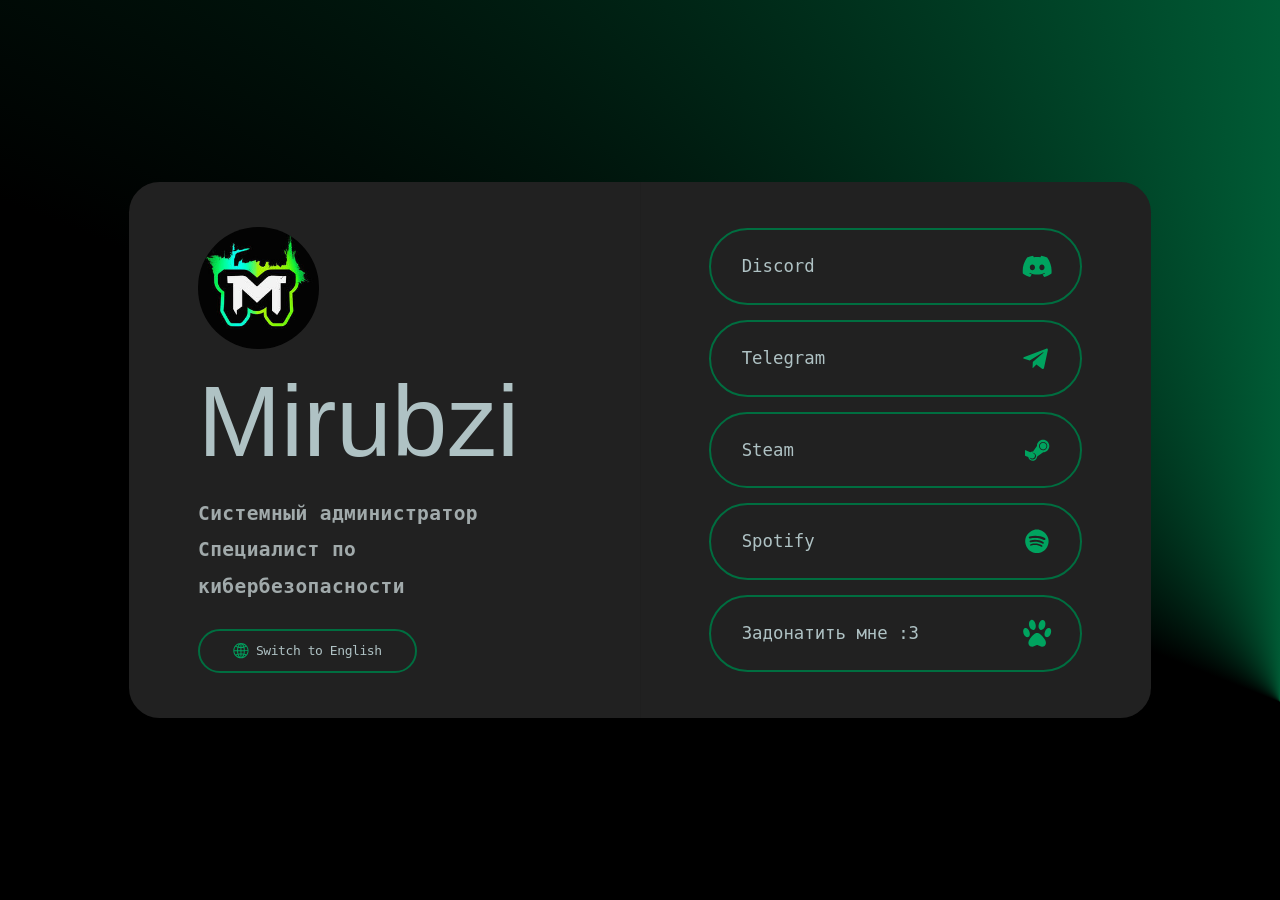
==== Mirubzi-ru.html @ 0b650d82 "fix" ====
<!DOCTYPE html>
<html lang="ru" data-darkreader-proxy-injected="true">

<head>
  <meta http-equiv="Content-Type" content="text/html; charset=UTF-8">
  <title>Mirubzi-ru</title>
  <meta name="viewport" content="width=device-width,initial-scale=1">
  <meta name="color-scheme" content="light only">
  <meta name="description" content="System administrator, cybersecurity specialist">
  <meta property="og:site_name" content="Mirubzi-ru">
  <meta property="og:title" content="Mirubzi-ru">
  <meta property="og:type" content="website">
  <meta property="og:description" content="System administrator, cybersecurity specialist">
  <meta property="og:image" content="https://ru-mirubzi.carrd.co/assets/images/card.jpg?v=63ab1b38">
  <meta property="og:image:type" content="image/jpeg">
  <meta property="og:image:width" content="1280">
  <meta property="og:image:height" content="800">
  <meta property="og:url" content="https://ru-mirubzi.carrd.co">
  <meta property="twitter:card" content="summary_large_image">
  <link rel="canonical" href="https://ru-mirubzi.carrd.co/">
  <link rel="alternate" hreflang="en" href="./Mirubzi.html">
<style>
    html,
    body,
    div,
    span,
    applet,
    object,
    iframe,
    h1,
    h2,
    h3,
    h4,
    h5,
    h6,
    p,
    blockquote,
    pre,
    a,
    abbr,
    acronym,
    address,
    big,
    cite,
    code,
    del,
    dfn,
    em,
    img,
    ins,
    kbd,
    q,
    s,
    samp,
    small,
    strike,
    strong,
    sub,
    sup,
    tt,
    var,
    b,
    u,
    i,
    center,
    dl,
    dt,
    dd,
    ol,
    ul,
    li,
    fieldset,
    form,
    label,
    legend,
    table,
    caption,
    tbody,
    tfoot,
    thead,
    tr,
    th,
    td,
    article,
    aside,
    canvas,
    details,
    embed,
    figure,
    figcaption,
    footer,
    header,
    hgroup,
    menu,
    nav,
    output,
    ruby,
    section,
    summary,
    time,
    mark,
    audio,
    video {
      margin: 0;
      padding: 0;
      border: 0;
      font-size: 100%;
      font: inherit;
      vertical-align: baseline;
    }

    article,
    aside,
    details,
    figcaption,
    figure,
    footer,
    header,
    hgroup,
    menu,
    nav,
    section {
      display: block;
    }

    body {
      line-height: 1;
    }

    ol,
    ul {
      list-style: none;
    }

    blockquote,
    q {
      quotes: none;
    }

    blockquote:before,
    blockquote:after,
    q:before,
    q:after {
      content: '';
      content: none;
    }

    table {
      border-collapse: collapse;
      border-spacing: 0;
    }

    body {
      -webkit-text-size-adjust: none
    }

    mark {
      background-color: transparent;
      color: inherit
    }

    input::-moz-focus-inner {
      border: 0;
      padding: 0
    }

    input[type="text"],
    input[type="email"],
    select,
    textarea {
      -moz-appearance: none;
      -webkit-appearance: none;
      -ms-appearance: none;
      appearance: none
    }

    *,
    *:before,
    *:after {
      box-sizing: border-box;
    }

    body {
      line-height: 1.0;
      min-height: var(--viewport-height);
      min-width: 320px;
      overflow-x: hidden;
      word-wrap: break-word;
    }

    body:before {
      background-attachment: scroll;
      content: '';
      display: block;
      height: var(--background-height);
      left: 0;
      pointer-events: none;
      position: fixed;
      top: 0;
      transform: scale(1);
      width: 100vw;
      z-index: 0;
      background-image: conic-gradient(from 115deg at 100% 78%, #000000 49%, #006E40 72%);
      background-position: 0% 0%;
      background-repeat: repeat;
      background-size: auto;
    }

    body:after {
      background-color: #000000;
      content: '';
      display: block;
      height: 100%;
      left: 0;
      opacity: 0;
      pointer-events: none;
      position: fixed;
      top: 0;
      transform: scale(1);
      transition: opacity 1.375s ease-in-out 0s, visibility 1.375s 0s;
      visibility: hidden;
      width: 100%;
      z-index: 1;
    }

    body.is-loading:after {
      opacity: 1;
      visibility: visible;
    }

    :root {
      --background-height: 100vh;
      --site-language-alignment: left;
      --site-language-direction: ltr;
      --site-language-flex-alignment: flex-start;
      --site-language-indent-left: 1;
      --site-language-indent-right: 0;
      --viewport-height: 100vh;
    }

    html {
      font-size: 18pt;
    }

    u {
      text-decoration: underline;
    }

    strong {
      color: inherit;
      font-weight: bolder;
    }

    em {
      font-style: italic;
    }

    code {
      background-color: rgba(144, 144, 144, 0.25);
      border-radius: 0.25em;
      font-family: 'Lucida Console', 'Courier New', monospace;
      font-size: 0.9em;
      font-weight: normal;
      letter-spacing: 0;
      margin: 0 0.25em;
      padding: 0.25em 0.5em;
      text-indent: 0;
    }

    mark {
      background-color: rgba(144, 144, 144, 0.25);
    }

    spoiler-text {
      -webkit-text-stroke: 0;
      background-color: rgba(32, 32, 32, 0.75);
      text-shadow: none;
      text-stroke: 0;
      color: transparent;
      cursor: pointer;
      transition: color 0.1s ease-in-out;
    }

    spoiler-text.active {
      color: #FFFFFF;
      cursor: text;
    }

    s {
      text-decoration: line-through;
    }

    sub {
      font-size: smaller;
      vertical-align: sub;
    }

    sup {
      font-size: smaller;
      vertical-align: super;
    }

    a {
      color: inherit;
      text-decoration: underline;
      transition: color 0.25s ease;
    }

    a[onclick]:not([href]) {
      cursor: pointer;
    }

    deferred-script {
      display: none;
    }

    #wrapper {
      -webkit-overflow-scrolling: touch;
      align-items: center;
      display: flex;
      flex-direction: column;
      justify-content: center;
      min-height: var(--viewport-height);
      overflow: hidden;
      position: relative;
      z-index: 2;
    }

    #main {
      --alignment: var(--site-language-alignment);
      --flex-alignment: var(--site-language-flex-alignment);
      --indent-left: var(--site-language-indent-left);
      --indent-right: var(--site-language-indent-right);
      --border-radius-tl: 0;
      --border-radius-tr: 0;
      --border-radius-br: 0;
      --border-radius-bl: 0;
      align-items: center;
      display: flex;
      flex-grow: 0;
      flex-shrink: 0;
      justify-content: center;
      max-width: 100%;
      position: relative;
      text-align: var(--alignment);
      z-index: 1;
      transition: opacity 0.625s ease 0s, transform 0.625s ease 0s;
    }

    #main>.inner {
      --padding-horizontal: 3rem;
      --padding-vertical: 3rem;
      --spacing: 0rem;
      --width: 65rem;
      border-radius: var(--border-radius-tl) var(--border-radius-tr) var(--border-radius-br) var(--border-radius-bl);
      max-width: 100%;
      position: relative;
      width: var(--width);
      z-index: 1;
      padding: var(--padding-vertical) var(--padding-horizontal);
    }

    #main>.inner>* {
      margin-top: var(--spacing);
      margin-bottom: var(--spacing);
    }

    #main>.inner> :first-child {
      margin-top: 0 !important;
    }

    #main>.inner> :last-child {
      margin-bottom: 0 !important;
    }

    #main>.inner>.full {
      margin-left: calc(var(--padding-horizontal) * -1);
      max-width: calc(100% + calc(var(--padding-horizontal) * 2) + 0.4725px);
      width: calc(100% + calc(var(--padding-horizontal) * 2) + 0.4725px);
    }

    #main>.inner>.full:first-child {
      border-top-left-radius: inherit;
      border-top-right-radius: inherit;
      margin-top: calc(var(--padding-vertical) * -1) !important;
    }

    #main>.inner>.full:last-child {
      border-bottom-left-radius: inherit;
      border-bottom-right-radius: inherit;
      margin-bottom: calc(var(--padding-vertical) * -1) !important;
    }

    #main>.inner>.full.screen {
      border-radius: 0 !important;
      max-width: 100vw;
      position: relative;
      width: 100vw;
      left: 50%;
      margin-left: -50vw;
      right: auto;
    }

    body.is-loading #main {
      opacity: 0;
      transform: translateX(0.375rem);
    }

    body #wrapper:after {
      background-position: center;
      background-repeat: no-repeat;
      background-size: contain;
      content: '';
      display: block;
      height: 10rem;
      left: calc(50% - 5rem);
      opacity: 0;
      pointer-events: none;
      position: fixed;
      top: calc(50% - 5rem);
      transition: opacity 1s ease, visibility 1s;
      visibility: hidden;
      width: 10rem;
      z-index: 100000;
    }

    body.is-loading {
      pointer-events: none;
    }

    body.is-loading.with-loader #wrapper:after {
      background-image: url('[data-uri]');
      opacity: 1;
      transform: scale(1.0);
      visibility: visible;
    }

    body.is-playing.with-loader #wrapper:after {
      opacity: 0;
      transform: scale(0.5);
      transition: opacity 0.25s ease, transform 0.75s ease, visibility 0.25s;
      visibility: hidden;
    }

    body.is-instant #main,
    body.is-instant #main>.inner>*,
    body.is-instant #main>.inner>section>* {
      transition: none !important;
    }

    body.is-instant:after {
      display: none !important;
      transition: none !important;
    }

    .image {
      display: block;
      line-height: 0;
      max-width: 100%;
      position: relative;
    }

    .image .frame {
      -webkit-backface-visibility: hidden;
      -webkit-transform: translate3d(0, 0, 0);
      display: inline-block;
      max-width: 100%;
      overflow: hidden;
      vertical-align: top;
      width: 100%;
    }

    .image .frame img {
      border-radius: 0 !important;
      max-width: 100%;
      vertical-align: top;
      width: inherit;
    }

    .image.full .frame {
      display: block;
    }

    .image.full:first-child .frame {
      border-top-left-radius: inherit;
      border-top-right-radius: inherit;
    }

    .image.full:last-child .frame {
      border-bottom-left-radius: inherit;
      border-bottom-right-radius: inherit;
    }

    .image.style1 .frame {
      width: 7rem;
      border-radius: 100%;
      transition: none;
    }

    .image.style1 .frame img {
      transition: none;
    }

    h1,
    h2,
    h3,
    p {
      direction: var(--site-language-direction);
      position: relative;
    }

    h1 span.p,
    h2 span.p,
    h3 span.p,
    p span.p {
      display: block;
      position: relative;
    }

    h1 span[style],
    h2 span[style],
    h3 span[style],
    p span[style],
    h1 strong,
    h2 strong,
    h3 strong,
    p strong,
    h1 a,
    h2 a,
    h3 a,
    p a,
    h1 code,
    h2 code,
    h3 code,
    p code,
    h1 mark,
    h2 mark,
    h3 mark,
    p mark,
    h1 spoiler-text,
    h2 spoiler-text,
    h3 spoiler-text,
    p spoiler-text {
      -webkit-text-fill-color: currentcolor;
    }

    h1.style1,
    h2.style1,
    h3.style1,
    p.style1 {
      color: #AFC2C4;
      font-family: 'Inter', sans-serif;
      font-size: 5.75em;
      line-height: 1;
      font-weight: 500;
    }

    h1.style1 mark,
    h2.style1 mark,
    h3.style1 mark,
    p.style1 mark {
      background-color: transparent;
    }

    h1.style1 a,
    h2.style1 a,
    h3.style1 a,
    p.style1 a {
      text-decoration: none;
    }

    h1.style1 a:hover,
    h2.style1 a:hover,
    h3.style1 a:hover,
    p.style1 a:hover {
      text-decoration: underline;
    }

    h1.style1 span.p:nth-child(n + 2),
    h2.style1 span.p:nth-child(n + 2),
    h3.style1 span.p:nth-child(n + 2),
    p.style1 span.p:nth-child(n + 2) {
      margin-top: 1rem;
    }

    h1.style2,
    h2.style2,
    h3.style2,
    p.style2 {
      color: rgba(189, 200, 201, 0.82);
      font-family: 'B612 Mono', monospace;
      letter-spacing: 0.025rem;
      width: calc(100% + 0.025rem);
      font-size: 1.125em;
      line-height: 1.875;
      font-weight: 700;
    }

    h1.style2 mark,
    h2.style2 mark,
    h3.style2 mark,
    p.style2 mark {
      color: #6EFFBF;
      background-color: transparent;
    }

    h1.style2 a,
    h2.style2 a,
    h3.style2 a,
    p.style2 a {
      text-decoration: underline;
    }

    h1.style2 a:hover,
    h2.style2 a:hover,
    h3.style2 a:hover,
    p.style2 a:hover {
      text-decoration: none;
    }

    h1.style2 span.p:nth-child(n + 2),
    h2.style2 span.p:nth-child(n + 2),
    h3.style2 span.p:nth-child(n + 2),
    p.style2 span.p:nth-child(n + 2) {
      margin-top: 1rem;
    }

    .buttons {
      cursor: default;
      display: flex;
      justify-content: var(--flex-alignment);
      letter-spacing: 0;
      padding: 0;
    }

    .buttons li {
      max-width: 100%;
      text-align: var(--alignment);
    }

    .buttons li a {
      align-items: center;
      justify-content: center;
      max-width: 100%;
      text-align: center;
      text-decoration: none;
      vertical-align: middle;
      white-space: nowrap;
    }

    .buttons.style2 {
      gap: 0.375rem;
      flex-direction: row;
      flex-wrap: wrap;
    }

    .buttons.style2:not(:first-child) {
      margin-top: 0rem !important;
    }

    .buttons.style2:not(:last-child) {
      margin-bottom: 0rem !important;
    }

    .buttons.style2 li a {
      display: inline-flex;
      width: 12.625rem;
      height: 2.5rem;
      line-height: 2.5rem;
      padding: 0 0.5rem;
      vertical-align: middle;
      font-family: 'B612 Mono', monospace;
      letter-spacing: -0.025rem;
      font-size: 0.75em;
      font-weight: 400;
      border-radius: 2.5rem;
      transition: transform 0.5s ease, color 0.5s ease, background-color 0.5s ease, border-color 0.5s ease;
    }

    .buttons.style2 li a svg {
      display: block;
      fill: #AFC2C4;
      flex-grow: 0;
      flex-shrink: 0;
      height: 100%;
      min-width: 16px;
      width: 1.375em;
      margin-left: -0.125em;
      margin-right: calc(0.375rem + 0rem);
      transition: fill 0.5s ease;
    }

    .buttons.style2 li a .label {
      direction: var(--site-language-direction);
      overflow: hidden;
    }

    .buttons.style2 .button {
      color: #AFC2C4;
      border: solid 2px #006E40;
    }

    .buttons.style2 li a:hover {
      transform: scale(1.025);
    }

    #buttons01 .n01 svg {
      fill: #00A35F;
    }

    .buttons.style1 {
      gap: 0.875rem;
      flex-direction: column;
      flex-wrap: nowrap;
    }

    .buttons.style1 li a {
      display: inline-flex;
      width: 100vw;
      height: auto;
      line-height: 2rem;
      padding: 0 1.75rem;
      vertical-align: middle;
      font-family: 'B612 Mono', monospace;
      font-size: 1em;
      font-weight: 400;
      border-radius: 2.5rem;
      flex-direction: row-reverse;
      justify-content: flex-end;
      padding-bottom: 1.09375rem;
      padding-top: 1.09375rem;
      white-space: normal;
      align-items: flex-start;
      transition: transform 0.5s ease, color 0.5s ease, background-color 0.5s ease, border-color 0.5s ease;
    }

    .buttons.style1 li a svg {
      display: block;
      fill: #AFC2C4;
      flex-grow: 0;
      flex-shrink: 0;
      height: 2rem;
      min-width: 16px;
      width: 1.75em;
      margin-left: 0.5em;
      margin-right: calc(-0.125em + 0rem);
      transition: fill 0.5s ease;
    }

    .buttons.style1 li a .label {
      direction: var(--site-language-direction);
      overflow: hidden;
      flex-grow: 1;
      flex-shrink: 1;
      text-align: left;
      width: 100%;
    }

    .buttons.style1 .button {
      color: #AFC2C4;
      border: solid 2px #006E40;
    }

    .buttons.style1 li a:hover {
      transform: scale(1.06);
    }

    #buttons04 .n01 svg {
      fill: #00A35F;
    }

    #buttons04 .n02 svg {
      fill: #00A35F;
    }

    #buttons04 .n03 svg {
      fill: #00A35F;
    }

    #buttons04 .n04 svg {
      fill: #00A35F;
    }

    #buttons04 .n05 svg {
      fill: #00A35F;
    }

    .container {
      position: relative;
    }

    .container>.wrapper {
      vertical-align: top;
      position: relative;
      max-width: 100%;
      border-radius: inherit;
    }

    .container>.wrapper>.inner {
      vertical-align: top;
      position: relative;
      max-width: 100%;
      border-radius: inherit;
      text-align: var(--alignment);
    }

    #main .container.full:first-child>.wrapper {
      border-top-left-radius: inherit;
      border-top-right-radius: inherit;
    }

    #main .container.full:last-child>.wrapper {
      border-bottom-left-radius: inherit;
      border-bottom-right-radius: inherit;
    }

    #main .container.full:first-child>.wrapper>.inner {
      border-top-left-radius: inherit;
      border-top-right-radius: inherit;
    }

    #main .container.full:last-child>.wrapper>.inner {
      border-bottom-left-radius: inherit;
      border-bottom-right-radius: inherit;
    }

    #container01 {
      display: flex;
      width: 100%;
      align-items: center;
      justify-content: center;
      background-color: #212121;
      border-color: rgba(0, 0, 0, 0.051);
      border-style: solid;
      border-radius: 1.75rem;
    }

    #container01>.wrapper>.inner {
      --gutters: calc(var(--padding-horizontal) * 2);
      --padding-horizontal: 4rem;
      --padding-vertical: 2.625rem;
      --spacing: 1.375rem;
      padding: var(--padding-vertical) var(--padding-horizontal);
      border-radius: calc(1.75rem - 1px);
    }

    #container01>.wrapper {
      max-width: var(--width);
      width: 100%;
    }

    #container01.default>.wrapper>.inner>* {
      margin-bottom: var(--spacing);
      margin-top: var(--spacing);
    }

    #container01.default>.wrapper>.inner>*:first-child {
      margin-top: 0 !important;
    }

    #container01.default>.wrapper>.inner>*:last-child {
      margin-bottom: 0 !important;
    }

    #container01.columns>.wrapper>.inner {
      flex-wrap: wrap;
      display: flex;
      align-items: center;
    }

    #container01.columns>.wrapper>.inner>* {
      flex-grow: 0;
      flex-shrink: 0;
      max-width: 100%;
      text-align: var(--alignment);
      padding: 0 0 0 var(--gutters);
    }

    #container01.columns>.wrapper>.inner>*>* {
      margin-bottom: var(--spacing);
      margin-top: var(--spacing);
    }

    #container01.columns>.wrapper>.inner>*>*:first-child {
      margin-top: 0 !important;
    }

    #container01.columns>.wrapper>.inner>*>*:last-child {
      margin-bottom: 0 !important;
    }

    #container01.columns>.wrapper>.inner>*:first-child {
      margin-left: calc(var(--gutters) * -1);
    }

    #container01.columns>.wrapper>.inner>*:before {
      border-left: solid 1px rgba(0, 0, 0, 0.051);
      content: '';
      display: block;
      margin-left: calc((var(--gutters) * -0.5) - 0.5px);
      position: absolute;
      width: 0;
      height: 100%;
      top: 0;
    }

    #container01.columns>.wrapper>.inner>*:first-child:before {
      display: none;
    }

    #container01.default>.wrapper>.inner>.full {
      margin-left: calc(var(--padding-horizontal) * -1);
      max-width: none !important;
      width: calc(100% + (var(--padding-horizontal) * 2) + 0.4725px);
    }

    #container01.default>.wrapper>.inner>.full:first-child {
      margin-top: calc(var(--padding-vertical) * -1) !important;
      border-top-left-radius: inherit;
      border-top-right-radius: inherit;
    }

    #container01.default>.wrapper>.inner>.full:last-child {
      margin-bottom: calc(var(--padding-vertical) * -1) !important;
      border-bottom-left-radius: inherit;
      border-bottom-right-radius: inherit;
    }

    #container01.columns>.wrapper>.inner>div>.full {
      margin-left: calc((var(--gutters) * -0.5) + 0.5px);
      max-width: none !important;
      width: calc(100% + var(--gutters) + 0.4725px - 1px);
    }

    #container01.columns>.wrapper>.inner>div:first-child>.full {
      margin-left: calc(var(--padding-horizontal) * -1);
      width: calc(100% + var(--padding-horizontal) + calc(var(--gutters) * 0.5) + 0.4725px - 0.5px);
    }

    #container01.columns>.wrapper>.inner>div:last-child>.full {
      width: calc(100% + var(--padding-horizontal) + calc(var(--gutters) * 0.5) + 0.4725px - 0.5px);
    }

    #container01.columns>.wrapper>.inner>div>.full:first-child {
      margin-top: calc(var(--padding-vertical) * -1) !important;
    }

    #container01.columns>.wrapper>.inner>div>.full:last-child {
      margin-bottom: calc(var(--padding-vertical) * -1) !important;
    }

    #container01.columns>.wrapper>.inner>.full {
      align-self: stretch;
    }

    #container01.columns>.wrapper>.inner>.full:first-child {
      border-bottom-left-radius: inherit;
      border-top-left-radius: inherit;
    }

    #container01.columns>.wrapper>.inner>.full:last-child {
      border-bottom-right-radius: inherit;
      border-top-right-radius: inherit;
    }

    #container01.columns>.wrapper>.inner>.full>.full:first-child:last-child {
      border-radius: inherit;
      height: calc(100% + (var(--padding-vertical) * 2));
    }

    #container01.columns>.wrapper>.inner>.full>.full:first-child:last-child>* {
      border-radius: inherit;
      height: 100%;
      position: absolute;
      width: 100%;
    }

    #container01>.wrapper>.inner> :nth-child(1) {
      width: calc(50% + (var(--gutters) / 2));
      --alignment: left;
      --flex-alignment: flex-start;
      --indent-left: 1;
      --indent-right: 0;
    }

    #container01>.wrapper>.inner> :nth-child(2) {
      width: calc(50% + (var(--gutters) / 2));
    }

    #credits span {
      color: rgba(128, 128, 128, 0.498);
      margin-top: 1.5rem !important;
    }

    @media (max-width: 1920px) {}

    @media (max-width: 1680px) {
      html {
        font-size: 13pt;
      }
    }

    @media (max-width: 1280px) {
      html {
        font-size: 13pt;
      }
    }

    @media (max-width: 1024px) {}

    @media (max-width: 980px) {
      html {
        font-size: 11pt;
      }
    }

    @media (max-width: 736px) {
      html {
        font-size: 11pt;
      }

      #main>.inner {
        --padding-horizontal: 2rem;
        --padding-vertical: 3rem;
        --spacing: 0rem;
      }

      .image.style1:not(:first-child) {
        margin-top: 1.5rem !important;
      }

      .image.style1:not(:last-child) {
        margin-bottom: 1.5rem !important;
      }

      .image.style1 .frame {
        width: 7rem;
      }

      h1.style1,
      h2.style1,
      h3.style1,
      p.style1 {
        letter-spacing: 0rem;
        width: 100%;
        font-size: 2.75em;
        line-height: 1;
      }

      h1.style2,
      h2.style2,
      h3.style2,
      p.style2 {
        letter-spacing: 0.021875rem;
        width: calc(100% + 0.021875rem);
        font-size: 0.875em;
        line-height: 1.875;
      }

      .buttons.style2 {
        gap: 0.375rem;
      }

      .buttons.style2:not(:first-child) {
        margin-top: 0rem !important;
      }

      .buttons.style2:not(:last-child) {
        margin-bottom: 0rem !important;
      }

      .buttons.style2 li a {
        letter-spacing: -0.025rem;
        font-size: 0.75em;
      }

      .buttons.style2 li a svg {
        width: 1.375em;
      }

      .buttons.style1 {
        gap: 0.875rem;
      }

      .buttons.style1 li a {
        letter-spacing: 0rem;
        font-size: 1em;
      }

      .buttons.style1 li a svg {
        width: 1.75em;
      }

      #container01 {
        --alignment: center;
        --flex-alignment: center;
        --indent-left: 1;
        --indent-right: 1;
      }

      #container01>.wrapper>.inner {
        --gutters: 5rem;
        --padding-horizontal: 2.5rem;
        --padding-vertical: 4rem;
        --spacing: 1.375rem;
      }

      #container01.columns>.wrapper>.inner {
        flex-direction: column !important;
        flex-wrap: nowrap !important;
      }

      #container01.columns>.wrapper>.inner>span {
        height: 0;
        margin-top: calc(var(--gutters) * -1);
        pointer-events: none;
        visibility: hidden;
      }

      #container01.columns>.wrapper>.inner>span:first-child+div:before {
        display: none !important;
      }

      #container01.columns>.wrapper>.inner>*:first-child {
        margin-left: 0 !important;
        padding-top: 0 !important;
      }

      #container01.columns>.wrapper>.inner>* {
        padding: calc(var(--gutters) * 0.5) 0 !important;
      }

      #container01.columns>.wrapper>.inner>*:before {
        border-top: solid 1px rgba(0, 0, 0, 0.051) !important;
        height: 0 !important;
        margin-left: 0 !important;
        top: auto !important;
        margin-top: calc((var(--gutters) * -0.5) - 0.5px) !important;
        left: 0 !important;
        width: 100% !important;
      }

      #container01.columns>.wrapper>.inner>*:last-child {
        padding-bottom: 0 !important;
      }

      #container01.columns>.wrapper>.inner>*:first-child:before {
        display: none !important;
      }

      #container01.columns>.wrapper>.inner>*:last-child:before {
        display: block !important;
      }

      #container01.columns>.wrapper>.inner>div>.full {
        margin-left: calc(var(--padding-horizontal) * -1);
        width: calc(100% + (var(--padding-horizontal) * 2) + 0.4725px);
      }

      #container01.columns>.wrapper>.inner>div:first-of-type>.full {
        margin-left: calc(var(--padding-horizontal) * -1);
        width: calc(100% + (var(--padding-horizontal) * 2) + 0.4725px);
      }

      #container01.columns>.wrapper>.inner>div:last-of-type>.full {
        margin-left: calc(var(--padding-horizontal) * -1);
        width: calc(100% + (var(--padding-horizontal) * 2) + 0.4725px);
      }

      #container01.columns>.wrapper>.inner>div>.full:first-child {
        margin-top: calc((var(--gutters) * -0.5) + 0.5px) !important;
      }

      #container01.columns>.wrapper>.inner>div>.full:last-child {
        margin-bottom: calc((var(--gutters) * -0.5) + 0.5px) !important;
      }

      #container01.columns>.wrapper>.inner>div:first-of-type>.full:first-child {
        margin-top: calc(var(--padding-vertical) * -1) !important;
      }

      #container01.columns>.wrapper>.inner>div:last-of-type>.full:last-child {
        margin-bottom: calc(var(--padding-vertical) * -1) !important;
      }

      #container01.columns>.wrapper>.inner>div:first-of-type,
      #container01.columns>.wrapper>.inner>div:first-of-type>.full:first-child {
        border-top-left-radius: inherit;
        border-top-right-radius: inherit;
      }

      #container01.columns>.wrapper>.inner>div:last-of-type,
      #container01.columns>.wrapper>.inner>div:last-of-type>.full:last-child {
        border-bottom-left-radius: inherit;
        border-bottom-right-radius: inherit;
      }

      #container01.columns>.wrapper>.inner>div:first-of-type,
      #container01.columns>.wrapper>.inner>div:first-of-type>.full:last-child {
        border-bottom-left-radius: 0 !important;
      }

      #container01.columns>.wrapper>.inner>div:last-of-type,
      #container01.columns>.wrapper>.inner>div:last-of-type>.full:first-child {
        border-top-right-radius: 0 !important;
      }

      #container01.columns>.wrapper>.inner>.full>.full:first-child:last-child {
        height: auto;
      }

      #container01.columns>.wrapper>.inner>.full>.full:first-child:last-child>* {
        height: auto;
        position: relative;
        width: auto;
      }

      #container01>.wrapper>.inner> :nth-child(1) {
        --alignment: center;
        --flex-alignment: center;
        --indent-left: 1;
        --indent-right: 1;
        min-height: 100% !important;
        width: 100% !important;
      }

      #container01>.wrapper>.inner> :nth-child(2) {
        --alignment: center;
        --flex-alignment: center;
        --indent-left: 1;
        --indent-right: 1;
        min-height: 100% !important;
        width: 100% !important;
      }
    }

    @media (max-width: 480px) {
      #main>.inner {
        --spacing: 0rem;
      }

      .buttons.style2 li a {
        width: 13.5rem;
      }

      .buttons.style1 li a {
        max-width: 100%;
        width: 100%;
      }

      #container01>.wrapper>.inner {
        --spacing: 1.203125rem;
      }
    }

    @media (max-width: 360px) {
      #main>.inner {
        --padding-horizontal: 1.5rem;
        --padding-vertical: 2.25rem;
        --spacing: 0rem;
      }

      h1.style1,
      h2.style1,
      h3.style1,
      p.style1 {
        font-size: 2.75em;
      }

      h1.style2,
      h2.style2,
      h3.style2,
      p.style2 {
        font-size: 0.875em;
      }

      .buttons.style2 {
        gap: 0.28125rem;
      }

      .buttons.style1 {
        gap: 0.65625rem;
      }

      #container01>.wrapper>.inner {
        --gutters: 5rem;
        --padding-horizontal: 1.875rem;
        --padding-vertical: 3rem;
        --spacing: 1.03125rem;
      }
    }
  </style><noscript>
    <style>
      body {
        overflow: auto !important;
      }

      body:after {
        display: none !important;
      }

      #main>.inner {
        opacity: 1.0 !important;
      }

      #main {
        opacity: 1.0 !important;
        transform: none !important;
        transition: none !important;
        filter: none !important;
      }
    </style>
  </noscript>
  <style></style>
  <style id="doki_themed_selection">
    :root {
      caret-color: #874488 !important;
    }

    ::selection {
      color: #fbfbfb !important;
      background-color: #452346 !important;
    }
  </style>
</head>

<body class="is-ready"><svg xmlns="http://www.w3.org/2000/svg" version="1.1" xmlns:xlink="http://www.w3.org/1999/xlink"
    viewBox="0 0 40 40" display="none" width="0" height="0">
    <symbol id="icon-7a66fac84dc5d9fb5fafce395a384d40" viewBox="0 0 40 40">
      <path
        d="M20,3C10.6,3,3,10.6,3,20s7.6,17,17,17s17-7.6,17-17S29.4,3,20,3z M34.8,18.9h-6.2c-0.1-2.2-0.3-4.2-0.8-6.1 c1.5-0.4,3-0.9,4.2-1.5c0.6,0.9,1.2,1.8,1.6,2.9C34.3,15.7,34.7,17.3,34.8,18.9z M25.7,26.7c-1.5-0.3-3.1-0.4-4.6-0.5v-5.1h5.4 c-0.1,1.8-0.3,3.5-0.6,5.1C25.8,26.3,25.8,26.5,25.7,26.7z M14.2,26.2c-0.3-1.6-0.6-3.3-0.6-5.1h5.4v5.1c-1.6,0-3.2,0.2-4.6,0.5 C14.2,26.5,14.2,26.3,14.2,26.2z M14.3,13.3c1.5,0.3,3.1,0.4,4.6,0.5v5.1h-5.4c0.1-1.8,0.3-3.5,0.6-5.1 C14.2,13.7,14.2,13.5,14.3,13.3z M21.1,5.4C21.4,5.6,21.7,5.7,22,6c0.8,0.7,1.6,1.7,2.2,3c0.4,0.7,0.7,1.5,0.9,2.3 c-1.3,0.2-2.7,0.4-4,0.4V5.4z M18,6c0.3-0.3,0.6-0.4,0.9-0.6v6.2c-1.4,0-2.8-0.2-4-0.4c0.3-0.8,0.6-1.6,0.9-2.3 C16.5,7.7,17.2,6.7,18,6z M18.9,28.4v6.2c-0.3-0.1-0.6-0.3-0.9-0.6c-0.8-0.7-1.6-1.7-2.2-3c-0.4-0.7-0.7-1.5-0.9-2.3 C16.2,28.6,17.5,28.4,18.9,28.4z M22,34c-0.3,0.3-0.6,0.4-0.9,0.6v-6.2c1.4,0,2.8,0.2,4,0.4c-0.3,0.8-0.6,1.6-0.9,2.3 C23.5,32.3,22.8,33.3,22,34z M21.1,18.9v-5.1c1.6,0,3.2-0.2,4.6-0.5c0,0.2,0.1,0.4,0.1,0.5c0.3,1.6,0.6,3.3,0.6,5.1H21.1z M30.5,9.5 c0,0,0.1,0.1,0.1,0.1c-1,0.4-2.2,0.8-3.4,1.1c-0.6-1.9-1.4-3.5-2.4-4.8c0.3,0.1,0.6,0.2,0.9,0.3C27.5,7.1,29.1,8.1,30.5,9.5z M14.2,6.3c0.3-0.1,0.6-0.2,0.9-0.3c-0.9,1.3-1.7,2.9-2.4,4.8c-1.2-0.3-2.3-0.7-3.4-1.1c0,0,0.1-0.1,0.1-0.1 C10.9,8.1,12.5,7.1,14.2,6.3z M7.9,11.4c1.3,0.6,2.7,1.1,4.2,1.5c-0.4,1.9-0.7,3.9-0.8,6.1H5.2c0.1-1.6,0.5-3.2,1.1-4.7 C6.8,13.2,7.3,12.3,7.9,11.4z M5.2,21.1h6.2c0.1,2.2,0.3,4.2,0.8,6.1c-1.5,0.4-3,0.9-4.2,1.5c-0.6-0.9-1.2-1.8-1.6-2.9 C5.7,24.3,5.3,22.7,5.2,21.1z M9.5,30.5c0,0-0.1-0.1-0.1-0.1c1-0.4,2.2-0.8,3.4-1.1c0.6,1.9,1.4,3.5,2.4,4.8 c-0.3-0.1-0.6-0.2-0.9-0.3C12.5,32.9,10.9,31.9,9.5,30.5z M25.8,33.7c-0.3,0.1-0.6,0.2-0.9,0.3c0.9-1.3,1.7-2.9,2.4-4.8 c1.2,0.3,2.3,0.7,3.4,1.1c0,0-0.1,0.1-0.1,0.1C29.1,31.9,27.5,32.9,25.8,33.7z M32.1,28.6c-1.3-0.6-2.7-1.1-4.2-1.5 c0.4-1.9,0.7-3.9,0.8-6.1h6.2c-0.1,1.6-0.5,3.2-1.1,4.7C33.2,26.8,32.7,27.7,32.1,28.6z">
      </path>
    </symbol>
    <symbol id="icon-3b7eeeccbb457780f277fce4669f67a0" viewBox="0 0 40 40">
      <path
        d="M33.2,8.3c-2.5-1.1-5.1-1.9-7.9-2.4c-0.3,0.6-0.7,1.4-1,2c-2.9-0.4-5.8-0.4-8.7,0c-0.3-0.6-0.7-1.4-1-2 c-2.8,0.5-5.4,1.3-7.9,2.4c-5,7.2-6.3,14.2-5.6,21.1c3.3,2.3,6.5,3.8,9.6,4.7c0.8-1,1.5-2.1,2.1-3.3c-1.1-0.4-2.2-0.9-3.2-1.5 c0.3-0.2,0.5-0.4,0.8-0.6c6.3,2.8,13,2.8,19.2,0c0.3,0.2,0.5,0.4,0.8,0.6c-1,0.6-2.1,1.1-3.2,1.5c0.6,1.1,1.3,2.2,2.1,3.3 c3.1-0.9,6.3-2.4,9.6-4.7C39.7,21.4,37.5,14.4,33.2,8.3z M13.7,25.1c-1.9,0-3.4-1.7-3.4-3.7s1.5-3.7,3.4-3.7c1.9,0,3.5,1.7,3.4,3.7 C17.1,23.4,15.6,25.1,13.7,25.1z M26.3,25.1c-1.9,0-3.4-1.7-3.4-3.7s1.5-3.7,3.4-3.7c1.9,0,3.5,1.7,3.4,3.7 C29.7,23.4,28.2,25.1,26.3,25.1z">
      </path>
    </symbol>
    <symbol id="icon-96fc68818d10374399c6dcf28fe98f75" viewBox="0 0 40 40">
      <path
        d="M34,9.6l-4.9,22.9c-0.3,1.6-1.3,2-2.7,1.2L19,28.3l-3.6,3.5c-0.3,0.4-0.7,0.8-1.5,0.8l0.4-7.6l0,0l-0.1,0 l13.9-12.4c0.7-0.6-0.1-0.8-0.9-0.3L10.2,22.9l-7.4-2.3c-1.7-0.4-1.7-1.6,0.3-2.3l28.8-11C33.2,6.7,34.5,7.6,34,9.6z">
      </path>
    </symbol>
    <symbol id="icon-56a1e10494600ea42075d3aa573d5839" viewBox="0 0 40 40">
      <path
        d="M32.3,14.4c0,1.2-0.4,2.2-1.3,3.1s-1.9,1.3-3.1,1.3s-2.2-0.4-3.1-1.3c-0.9-0.9-1.3-1.9-1.3-3.1s0.4-2.2,1.3-3.1 c0.9-0.9,1.9-1.3,3.1-1.3s2.2,0.4,3.1,1.3S32.3,13.2,32.3,14.4z M18.5,27.6c0-1.2-0.4-2.3-1.3-3.2c-0.9-0.9-1.9-1.3-3.2-1.3 c-0.3,0-0.6,0-1,0.1l1.9,0.8c0.9,0.4,1.6,1,2,1.9c0.4,0.9,0.4,1.8,0,2.7c-0.4,0.9-1,1.6-1.9,1.9c-0.9,0.4-1.8,0.4-2.7,0 c-0.3-0.1-0.6-0.2-1.1-0.4c-0.5-0.2-0.9-0.3-1.1-0.4c0.4,0.7,0.9,1.3,1.6,1.7c0.7,0.4,1.5,0.7,2.3,0.7c1.2,0,2.3-0.4,3.2-1.3 C18.1,29.9,18.5,28.9,18.5,27.6L18.5,27.6z M33.3,14.4c0-1.5-0.5-2.8-1.6-3.8C30.7,9.5,29.4,9,27.9,9c-1.5,0-2.8,0.5-3.9,1.6 c-1.1,1.1-1.6,2.3-1.6,3.8c0,1.5,0.5,2.8,1.6,3.9c1.1,1.1,2.4,1.6,3.9,1.6c1.5,0,2.8-0.5,3.8-1.6C32.8,17.2,33.3,15.9,33.3,14.4z M36,14.4c0,2.2-0.8,4.2-2.4,5.7c-1.6,1.6-3.5,2.4-5.7,2.4l-7.8,5.7c-0.1,1.5-0.8,2.8-1.9,3.9s-2.5,1.6-4.1,1.6 c-1.4,0-2.7-0.5-3.8-1.4s-1.8-2-2.1-3.4L4,27.3v-7.7l6.9,2.8c0.9-0.6,2-0.9,3.1-0.9c0.2,0,0.4,0,0.6,0l5.1-7.3 c0-2.2,0.8-4.1,2.4-5.7s3.5-2.4,5.7-2.4c2.2,0,4.2,0.8,5.7,2.4C35.2,10.3,36,12.2,36,14.4z">
      </path>
    </symbol>
    <symbol id="icon-6f1173b99f06aa4855b8fd26db52c969" viewBox="0 0 40 40">
      <path
        d="M26.9,26.3c0-0.4-0.2-0.8-0.6-1c-2.6-1.5-5.6-2.3-9-2.3c-1.8,0-3.7,0.2-5.8,0.7c-0.6,0.1-0.8,0.5-0.8,1 c0,0.3,0.1,0.5,0.3,0.7c0.2,0.2,0.4,0.3,0.7,0.3c0.1,0,0.3-0.1,0.7-0.2c1.8-0.4,3.4-0.5,4.9-0.5c3,0,5.7,0.7,8,2.1 c0.3,0.1,0.5,0.2,0.7,0.2c0.3,0,0.5-0.1,0.7-0.3C26.8,26.8,26.9,26.6,26.9,26.3L26.9,26.3z M28.8,22c0-0.5-0.2-0.9-0.7-1.2 c-3.2-1.9-6.8-2.8-11-2.8c-2,0-4.1,0.3-6.1,0.8c-0.6,0.2-1,0.6-1,1.3c0,0.3,0.1,0.6,0.4,0.9c0.2,0.2,0.5,0.4,0.9,0.4 c0.1,0,0.3-0.1,0.7-0.2c1.6-0.4,3.3-0.7,5-0.7c3.7,0,7,0.8,9.8,2.5c0.3,0.2,0.6,0.3,0.8,0.3c0.3,0,0.6-0.1,0.9-0.4 C28.7,22.6,28.8,22.3,28.8,22L28.8,22z M31,17c0-0.6-0.3-1.1-0.8-1.4c-1.7-1-3.6-1.7-5.9-2.2c-2.2-0.5-4.5-0.8-6.9-0.8 c-2.7,0-5.2,0.3-7.3,0.9c-0.3,0.1-0.6,0.3-0.8,0.5c-0.2,0.2-0.3,0.6-0.3,1c0,0.4,0.1,0.8,0.4,1c0.3,0.3,0.6,0.4,1,0.4 c0.1,0,0.4-0.1,0.8-0.2c1.8-0.5,3.8-0.7,6.2-0.7c2.1,0,4.2,0.2,6.2,0.7c2,0.5,3.7,1.1,5.1,1.9c0.3,0.2,0.5,0.2,0.8,0.2 c0.4,0,0.7-0.1,1-0.4C30.8,17.8,31,17.4,31,17L31,17z M35.1,20c0,2.8-0.7,5.4-2.1,7.7c-1.4,2.4-3.3,4.2-5.6,5.6 c-2.4,1.4-4.9,2.1-7.7,2.1c-2.8,0-5.4-0.7-7.7-2.1c-2.4-1.4-4.2-3.3-5.6-5.6S4.2,22.8,4.2,20s0.7-5.4,2.1-7.7S9.5,8,11.9,6.6 s4.9-2.1,7.7-2.1c2.8,0,5.4,0.7,7.7,2.1s4.2,3.3,5.6,5.6C34.4,14.6,35.1,17.2,35.1,20z">
      </path>
    </symbol>
    <symbol id="icon-8cb9e3ae2ca9ddf0ade7aaa40776dc7a" viewBox="0 0 40 40">
      <path
        d="M37.9,20.5c-1.2,3.3-4,5.3-6.2,4.4c-2.2-0.8-2.6-4.1-1.3-7.4c1.2-3.3,3.6-5.3,5.8-4.4 C38.4,13.9,39.1,17.2,37.9,20.5z M24.5,15.5c-2.5-0.6-3.3-4.1-2.3-7.7c0.9-3.6,3.3-6.1,5.7-5.4c2.5,0.6,3.7,4.1,2.7,7.7 C29.7,13.7,26.9,16.1,24.5,15.5z M21,19.7c2.2,0.8,5,2.2,8.9,8.2c3.9,6-0.1,9.3-1.4,9.6c-1.2,0.3-2.6,0.6-5.7-1.2 c-1.4-0.8-2.3-0.9-2.8-1c-0.6,0.1-1.4,0.2-2.8,1c-3.1,1.8-4.5,1.5-5.7,1.2c-1.2-0.3-5.3-3.6-1.4-9.6c3.9-6,6.7-7.4,8.9-8.2 C19.2,19.7,20.9,19.7,21,19.7z M15.5,15.5c-2.5,0.6-5.2-1.8-6.1-5.4C8.5,6.4,9.7,3,12.1,2.3c2.5-0.6,4.8,1.8,5.7,5.4 C18.8,11.4,18,14.9,15.5,15.5z M8.3,24.9c-2.2,0.8-5-1.1-6.2-4.4c-1.2-3.3-0.4-6.6,1.8-7.4s4.6,1.1,5.8,4.4 C10.9,20.7,10.5,24.1,8.3,24.9z">
      </path>
    </symbol>
  </svg>
  <div id="wrapper">
    <div id="main">
      <div class="inner">
        <div id="container01" class="container columns">
          <div class="wrapper">
            <div class="inner" data-onvisible-trigger="1" data-reorder="0,1">
              <div>
                <div id="image04" class="style1 image" style="opacity: 1; transform: none;"><span class="frame"><img
                      src="./img/image04.jpg" alt=""></span></div>
                <h1 id="text01" class="style1" style="opacity: 1; transform: none;">Mirubzi</h1>
                <p id="text06" class="style2" style="opacity: 1; transform: none;"><span class="p">Системный
                    администратор<br> Специалист по кибербезопасности</span></p>
                <ul id="buttons01" class="style2 buttons">
                  <li style="opacity: 1; transform: none;"><a href="/" class="button n01"><svg
                        aria-labelledby="icon-title">
                        <title id="icon-title">Globe</title>
                        <use xlink:href="#icon-7a66fac84dc5d9fb5fafce395a384d40"></use>
                      </svg><span class="label">Switch to English</span></a></li>
                </ul>
              </div>
              <div>
                <ul id="buttons04" class="style1 buttons">
                  <li style="opacity: 1; transform: none;"><a href="https://discordapp.com/users/638446768492904458"
                      class="button n01"><svg aria-labelledby="icon-title">
                        <title id="icon-title">Discord</title>
                        <use xlink:href="#icon-3b7eeeccbb457780f277fce4669f67a0"></use>
                      </svg><span class="label">Discord</span></a></li>
                  <li style="opacity: 1; transform: none;"><a href="https://t.me/Mirubzi" class="button n02"><svg
                        aria-labelledby="icon-title">
                        <title id="icon-title">Telegram</title>
                        <use xlink:href="#icon-96fc68818d10374399c6dcf28fe98f75"></use>
                      </svg><span class="label">Telegram</span></a></li>
                  <li style="opacity: 1; transform: none;"><a href="https://steamcommunity.com/id/Mirubzi/"
                      class="button n03"><svg aria-labelledby="icon-title">
                        <title id="icon-title">Steam</title>
                        <use xlink:href="#icon-56a1e10494600ea42075d3aa573d5839"></use>
                      </svg><span class="label">Steam</span></a></li>
                  <li style="opacity: 1; transform: none;"><a
                      href="https://open.spotify.com/user/0rjhygvuliwmofys557laainc?si=574682f122b740b2"
                      class="button n04"><svg aria-labelledby="icon-title">
                        <title id="icon-title">Spotify</title>
                        <use xlink:href="#icon-6f1173b99f06aa4855b8fd26db52c969"></use>
                      </svg><span class="label">Spotify</span></a></li>
                  <li style="opacity: 1; transform: none;"><a
                      href="https://donate.webmoney.com/w/riJtpGipQbgDJTFuj6OEpj" class="button n05"><svg
                        aria-labelledby="icon-title">
                        <title id="icon-title">Paw</title>
                        <use xlink:href="#icon-8cb9e3ae2ca9ddf0ade7aaa40776dc7a"></use>
                      </svg><span class="label">Задонатить мне :3</span></a></li>
                </ul>
              </div>
            </div>
          </div>
      </div>
    </div>
  </div>
  <script>
    (function () {
      var on = addEventListener,
        off = removeEventListener,
        $ = function (q) {
          return document.querySelector(q)
        },
        $$ = function (q) {
          return document.querySelectorAll(q)
        },
        $body = document.body,
        $inner = $('.inner'),
        client = (function () {
          var o = {
              browser: 'other',
              browserVersion: 0,
              os: 'other',
              osVersion: 0,
              mobile: false,
              canUse: null,
              flags: {
                lsdUnits: false,
              },
            },
            ua = navigator.userAgent,
            a, i;
          a = [
            ['firefox', /Firefox\/([0-9\.]+)/],
            ['edge', /Edge\/([0-9\.]+)/],
            ['safari', /Version\/([0-9\.]+).+Safari/],
            ['chrome', /Chrome\/([0-9\.]+)/],
            ['chrome', /CriOS\/([0-9\.]+)/],
            ['ie', /Trident\/.+rv:([0-9]+)/]
          ];
          for (i = 0; i < a.length; i++) {
            if (ua.match(a[i][1])) {
              o.browser = a[i][0];
              o.browserVersion = parseFloat(RegExp.$1);
              break;
            }
          }
          a = [
            ['ios', /([0-9_]+) like Mac OS X/, function (v) {
              return v.replace('_', '.').replace('_', '');
            }],
            ['ios', /CPU like Mac OS X/, function (v) {
              return 0
            }],
            ['ios', /iPad; CPU/, function (v) {
              return 0
            }],
            ['android', /Android ([0-9\.]+)/, null],
            ['mac', /Macintosh.+Mac OS X ([0-9_]+)/, function (v) {
              return v.replace('_', '.').replace('_', '');
            }],
            ['windows', /Windows NT ([0-9\.]+)/, null],
            ['undefined', /Undefined/, null]
          ];
          for (i = 0; i < a.length; i++) {
            if (ua.match(a[i][1])) {
              o.os = a[i][0];
              o.osVersion = parseFloat(a[i][2] ? (a[i][2])(RegExp.$1) : RegExp.$1);
              break;
            }
          }
          if (o.os == 'mac' && ('ontouchstart' in window) && ((screen.width == 1024 && screen.height == 1366) || (
              screen.width == 834 && screen.height == 1112) || (screen.width == 810 && screen.height == 1080) || (
              screen.width == 768 && screen.height == 1024))) o.os = 'ios';
          o.mobile = (o.os == 'android' || o.os == 'ios');
          var _canUse = document.createElement('div');
          o.canUse = function (property, value) {
            var style;
            style = _canUse.style;
            if (!(property in style)) return false;
            if (typeof value !== 'undefined') {
              style[property] = value;
              if (style[property] == '') return false;
            }
            return true;
          };
          o.flags.lsdUnits = o.canUse('width', '100dvw');
          return o;
        }()),
        trigger = function (t) {
          dispatchEvent(new Event(t));
        },
        cssRules = function (selectorText) {
          var ss = document.styleSheets,
            a = [],
            f = function (s) {
              var r = s.cssRules,
                i;
              for (i = 0; i < r.length; i++) {
                if (r[i] instanceof CSSMediaRule && matchMedia(r[i].conditionText).matches)(f)(r[i]);
                else if (r[i] instanceof CSSStyleRule && r[i].selectorText == selectorText) a.push(r[i]);
              }
            },
            x, i;
          for (i = 0; i < ss.length; i++) f(ss[i]);
          return a;
        },
        thisHash = function () {
          var h = location.hash ? location.hash.substring(1) : null,
            a;
          if (!h) return null;
          if (h.match(/\?/)) {
            a = h.split('?');
            h = a[0];
            history.replaceState(undefined, undefined, '#' + h);
            window.location.search = a[1];
          }
          if (h.length > 0 && !h.match(/^[a-zA-Z]/)) h = 'x' + h;
          if (typeof h == 'string') h = h.toLowerCase();
          return h;
        },
        scrollToElement = function (e, style, duration) {
          var y, cy, dy, start, easing, offset, f;
          if (!e) y = 0;
          else {
            offset = (e.dataset.scrollOffset ? parseInt(e.dataset.scrollOffset) : 0) * parseFloat(getComputedStyle(
              document.documentElement).fontSize);
            switch (e.dataset.scrollBehavior ? e.dataset.scrollBehavior : 'default') {
              case 'default':
              default:
                y = e.offsetTop + offset;
                break;
              case 'center':
                if (e.offsetHeight < window.innerHeight) y = e.offsetTop - ((window.innerHeight - e.offsetHeight) /
                  2) + offset;
                else y = e.offsetTop - offset;
                break;
              case 'previous':
                if (e.previousElementSibling) y = e.previousElementSibling.offsetTop + e.previousElementSibling
                  .offsetHeight + offset;
                else y = e.offsetTop + offset;
                break;
            }
          }
          if (!style) style = 'smooth';
          if (!duration) duration = 750;
          if (style == 'instant') {
            window.scrollTo(0, y);
            return;
          }
          start = Date.now();
          cy = window.scrollY;
          dy = y - cy;
          switch (style) {
            case 'linear':
              easing = function (t) {
                return t
              };
              break;
            case 'smooth':
              easing = function (t) {
                return t < .5 ? 4 * t * t * t : (t - 1) * (2 * t - 2) * (2 * t - 2) + 1
              };
              break;
          }
          f = function () {
            var t = Date.now() - start;
            if (t >= duration) window.scroll(0, y);
            else {
              window.scroll(0, cy + (dy * easing(t / duration)));
              requestAnimationFrame(f);
            }
          };
          f();
        },
        scrollToTop = function () {
          scrollToElement(null);
        },
        loadElements = function (parent) {
          var a, e, x, i;
          a = parent.querySelectorAll('iframe[data-src]:not([data-src=""])');
          for (i = 0; i < a.length; i++) {
            a[i].contentWindow.location.replace(a[i].dataset.src);
            a[i].dataset.initialSrc = a[i].dataset.src;
            a[i].dataset.src = '';
          }
          a = parent.querySelectorAll('video[autoplay]');
          for (i = 0; i < a.length; i++) {
            if (a[i].paused) a[i].play();
          }
          e = parent.querySelector('[data-autofocus="1"]');
          x = e ? e.tagName : null;
          switch (x) {
            case 'FORM':
              e = e.querySelector('.field input, .field select, .field textarea');
              if (e) e.focus();
              break;
            default:
              break;
          }
          a = parent.querySelectorAll('deferred-script');
          for (i = 0; i < a.length; i++) {
            x = document.createElement('script');
            x.setAttribute('data-deferred', '');
            if (a[i].getAttribute('src')) x.setAttribute('src', a[i].getAttribute('src'));
            if (a[i].textContent) x.textContent = a[i].textContent;
            a[i].replaceWith(x);
          }
        },
        unloadElements = function (parent) {
          var a, e, x, i;
          a = parent.querySelectorAll('iframe[data-src=""]');
          for (i = 0; i < a.length; i++) {
            if (a[i].dataset.srcUnload === '0') continue;
            if ('initialSrc' in a[i].dataset) a[i].dataset.src = a[i].dataset.initialSrc;
            else a[i].dataset.src = a[i].src;
            a[i].contentWindow.location.replace('about:blank');
          }
          a = parent.querySelectorAll('video');
          for (i = 0; i < a.length; i++) {
            if (!a[i].paused) a[i].pause();
          }
          e = $(':focus');
          if (e) e.blur();
        };
      window._scrollToTop = scrollToTop;
      var thisUrl = function () {
        return window.location.href.replace(window.location.search, '').replace(/#$/, '');
      };
      var getVar = function (name) {
        var a = window.location.search.substring(1).split('&'),
          b, k;
        for (k in a) {
          b = a[k].split('=');
          if (b[0] == name) return b[1];
        }
        return null;
      };
      var errors = {
        handle: function (handler) {
          window.onerror = function (message, url, line, column, error) {
            (handler)(error.message);
            return true;
          };
        },
        unhandle: function () {
          window.onerror = null;
        }
      };
      var loaderTimeout = setTimeout(function () {
        $body.classList.add('with-loader');
      }, 500);
      var loadHandler = function () {
        setTimeout(function () {
          clearTimeout(loaderTimeout);
          $body.classList.remove('is-loading');
          $body.classList.add('is-playing');
          setTimeout(function () {
            $body.classList.remove('with-loader');
            $body.classList.remove('is-playing');
            $body.classList.add('is-ready');
          }, 1375);
        }, 100);
      };
      on('load', loadHandler);
      loadElements(document.body);
      var style, sheet, rule;
      style = document.createElement('style');
      style.appendChild(document.createTextNode(''));
      document.head.appendChild(style);
      sheet = style.sheet;
      if (client.mobile) {
        (function () {
          if (client.flags.lsdUnits) {
            document.documentElement.style.setProperty('--viewport-height', '100svh');
            document.documentElement.style.setProperty('--background-height', '100lvh');
          } else {
            var f = function () {
              document.documentElement.style.setProperty('--viewport-height', window.innerHeight + 'px');
              document.documentElement.style.setProperty('--background-height', (window.innerHeight + 250) +
              'px');
            };
            on('load', f);
            on('orientationchange', function () {
              setTimeout(function () {
                (f)();
              }, 100);
            });
          }
        })();
      }
      if (client.os == 'android') {
        (function () {
          sheet.insertRule('body::after { }', 0);
          rule = sheet.cssRules[0];
          var f = function () {
            rule.style.cssText = 'height: ' + (Math.max(screen.width, screen.height)) + 'px';
          };
          on('load', f);
          on('orientationchange', f);
          on('touchmove', f);
        })();
        $body.classList.add('is-touch');
      } else if (client.os == 'ios') {
        if (client.osVersion <= 11)(function () {
          sheet.insertRule('body::after { }', 0);
          rule = sheet.cssRules[0];
          rule.style.cssText = '-webkit-transform: scale(1.0)';
        })();
        if (client.osVersion <= 11)(function () {
          sheet.insertRule('body.ios-focus-fix::before { }', 0);
          rule = sheet.cssRules[0];
          rule.style.cssText = 'height: calc(100% + 60px)';
          on('focus', function (event) {
            $body.classList.add('ios-focus-fix');
          }, true);
          on('blur', function (event) {
            $body.classList.remove('ios-focus-fix');
          }, true);
        })();
        $body.classList.add('is-touch');
      }(function () {
        var breakpoints = {
            small: '(max-width: 736px)',
            medium: '(max-width: 980px)',
          },
          elements = $$('[data-reorder]');
        elements.forEach(function (e) {
          var desktop = [],
            mobile = [],
            state = false,
            query, a, x, ce, f;
          if ('reorderBreakpoint' in e.dataset && e.dataset.reorderBreakpoint in breakpoints) query =
            breakpoints[e.dataset.reorderBreakpoint];
          else query = breakpoints.small;
          for (ce of e.childNodes) {
            if (ce.nodeType != 1) continue;
            desktop.push(ce);
          }
          a = e.dataset.reorder.split(',');
          for (x of a) mobile.push(desktop[parseInt(x)]);
          f = function () {
            var order = null,
              ce;
            if (window.matchMedia(query).matches) {
              if (!state) {
                state = true;
                for (ce of mobile) e.appendChild(ce);
              }
            } else {
              if (state) {
                state = false;
                for (ce of desktop) e.appendChild(ce);
              }
            }
          };
          on('resize', f);
          on('orientationchange', f);
          on('load', f);
          on('fullscreenchange', f);
        });
      })();
      var scrollEvents = {
        items: [],
        add: function (o) {
          this.items.push({
            element: o.element,
            triggerElement: (('triggerElement' in o && o.triggerElement) ? o.triggerElement : o.element),
            enter: ('enter' in o ? o.enter : null),
            leave: ('leave' in o ? o.leave : null),
            mode: ('mode' in o ? o.mode : 4),
            threshold: ('threshold' in o ? o.threshold : 0.25),
            offset: ('offset' in o ? o.offset : 0),
            initialState: ('initialState' in o ? o.initialState : null),
            state: false,
          });
        },
        handler: function () {
          var height, top, bottom, scrollPad;
          if (client.os == 'ios') {
            height = document.documentElement.clientHeight;
            top = document.body.scrollTop + window.scrollY;
            bottom = top + height;
            scrollPad = 125;
          } else {
            height = document.documentElement.clientHeight;
            top = document.documentElement.scrollTop;
            bottom = top + height;
            scrollPad = 0;
          }
          scrollEvents.items.forEach(function (item) {
            var elementTop, elementBottom, viewportTop, viewportBottom, bcr, pad, state, a, b;
            if (!item.enter && !item.leave) return true;
            if (!item.triggerElement) return true;
            if (item.triggerElement.offsetParent === null) {
              if (item.state == true && item.leave) {
                item.state = false;
                (item.leave).apply(item.element);
                if (!item.enter) item.leave = null;
              }
              return true;
            }
            bcr = item.triggerElement.getBoundingClientRect();
            elementTop = top + Math.floor(bcr.top);
            elementBottom = elementTop + bcr.height;
            if (item.initialState !== null) {
              state = item.initialState;
              item.initialState = null;
            } else {
              switch (item.mode) {
                case 1:
                default:
                  state = (bottom > (elementTop - item.offset) && top < (elementBottom + item.offset));
                  break;
                case 2:
                  a = (top + (height * 0.5));
                  state = (a > (elementTop - item.offset) && a < (elementBottom + item.offset));
                  break;
                case 3:
                  a = top + (height * (item.threshold));
                  if (a - (height * 0.375) <= 0) a = 0;
                  b = top + (height * (1 - item.threshold));
                  if (b + (height * 0.375) >= document.body.scrollHeight - scrollPad) b = document.body
                    .scrollHeight + scrollPad;
                  state = (b > (elementTop - item.offset) && a < (elementBottom + item.offset));
                  break;
                case 4:
                  pad = height * item.threshold;
                  viewportTop = (top + pad);
                  viewportBottom = (bottom - pad);
                  if (Math.floor(top) <= pad) viewportTop = top;
                  if (Math.ceil(bottom) >= (document.body.scrollHeight - pad)) viewportBottom = bottom;
                  if ((viewportBottom - viewportTop) >= (elementBottom - elementTop)) {
                    state = ((elementTop >= viewportTop && elementBottom <= viewportBottom) || (elementTop >=
                      viewportTop && elementTop <= viewportBottom) || (elementBottom >= viewportTop &&
                      elementBottom <= viewportBottom));
                  } else state = ((viewportTop >= elementTop && viewportBottom <= elementBottom) || (
                    elementTop >= viewportTop && elementTop <= viewportBottom) || (elementBottom >=
                    viewportTop && elementBottom <= viewportBottom));
                  break;
              }
            }
            if (state != item.state) {
              item.state = state;
              if (item.state) {
                if (item.enter) {
                  (item.enter).apply(item.element);
                  if (!item.leave) item.enter = null;
                }
              } else {
                if (item.leave) {
                  (item.leave).apply(item.element);
                  if (!item.enter) item.leave = null;
                }
              }
            }
          });
        },
        init: function () {
          on('load', this.handler);
          on('resize', this.handler);
          on('scroll', this.handler);
          (this.handler)();
        }
      };
      scrollEvents.init();
      var onvisible = {
        effects: {
          'blur-in': {
            transition: function (speed, delay) {
              return 'opacity ' + speed + 's ease' + (delay ? ' ' + delay + 's' : '') + ', ' + 'filter ' + speed +
                's ease' + (delay ? ' ' + delay + 's' : '');
            },
            rewind: function (intensity) {
              this.style.opacity = 0;
              this.style.filter = 'blur(' + (0.25 * intensity) + 'rem)';
            },
            play: function () {
              this.style.opacity = 1;
              this.style.filter = 'none';
            },
          },
          'zoom-in': {
            transition: function (speed, delay) {
              return 'opacity ' + speed + 's ease' + (delay ? ' ' + delay + 's' : '') + ', ' + 'transform ' +
                speed + 's ease' + (delay ? ' ' + delay + 's' : '');
            },
            rewind: function (intensity, alt) {
              this.style.opacity = 0;
              this.style.transform = 'scale(' + (1 - ((alt ? 0.25 : 0.05) * intensity)) + ')';
            },
            play: function () {
              this.style.opacity = 1;
              this.style.transform = 'none';
            },
          },
          'zoom-out': {
            transition: function (speed, delay) {
              return 'opacity ' + speed + 's ease' + (delay ? ' ' + delay + 's' : '') + ', ' + 'transform ' +
                speed + 's ease' + (delay ? ' ' + delay + 's' : '');
            },
            rewind: function (intensity, alt) {
              this.style.opacity = 0;
              this.style.transform = 'scale(' + (1 + ((alt ? 0.25 : 0.05) * intensity)) + ')';
            },
            play: function () {
              this.style.opacity = 1;
              this.style.transform = 'none';
            },
          },
          'slide-left': {
            transition: function (speed, delay) {
              return 'transform ' + speed + 's ease' + (delay ? ' ' + delay + 's' : '');
            },
            rewind: function () {
              this.style.transform = 'translateX(100vw)';
            },
            play: function () {
              this.style.transform = 'none';
            },
          },
          'slide-right': {
            transition: function (speed, delay) {
              return 'transform ' + speed + 's ease' + (delay ? ' ' + delay + 's' : '');
            },
            rewind: function () {
              this.style.transform = 'translateX(-100vw)';
            },
            play: function () {
              this.style.transform = 'none';
            },
          },
          'flip-forward': {
            transition: function (speed, delay) {
              return 'opacity ' + speed + 's ease' + (delay ? ' ' + delay + 's' : '') + ', ' + 'transform ' +
                speed + 's ease' + (delay ? ' ' + delay + 's' : '');
            },
            rewind: function (intensity, alt) {
              this.style.opacity = 0;
              this.style.transformOrigin = '50% 50%';
              this.style.transform = 'perspective(1000px) rotateX(' + ((alt ? 45 : 15) * intensity) + 'deg)';
            },
            play: function () {
              this.style.opacity = 1;
              this.style.transform = 'none';
            },
          },
          'flip-backward': {
            transition: function (speed, delay) {
              return 'opacity ' + speed + 's ease' + (delay ? ' ' + delay + 's' : '') + ', ' + 'transform ' +
                speed + 's ease' + (delay ? ' ' + delay + 's' : '');
            },
            rewind: function (intensity, alt) {
              this.style.opacity = 0;
              this.style.transformOrigin = '50% 50%';
              this.style.transform = 'perspective(1000px) rotateX(' + ((alt ? -45 : -15) * intensity) + 'deg)';
            },
            play: function () {
              this.style.opacity = 1;
              this.style.transform = 'none';
            },
          },
          'flip-left': {
            transition: function (speed, delay) {
              return 'opacity ' + speed + 's ease' + (delay ? ' ' + delay + 's' : '') + ', ' + 'transform ' +
                speed + 's ease' + (delay ? ' ' + delay + 's' : '');
            },
            rewind: function (intensity, alt) {
              this.style.opacity = 0;
              this.style.transformOrigin = '50% 50%';
              this.style.transform = 'perspective(1000px) rotateY(' + ((alt ? 45 : 15) * intensity) + 'deg)';
            },
            play: function () {
              this.style.opacity = 1;
              this.style.transform = 'none';
            },
          },
          'flip-right': {
            transition: function (speed, delay) {
              return 'opacity ' + speed + 's ease' + (delay ? ' ' + delay + 's' : '') + ', ' + 'transform ' +
                speed + 's ease' + (delay ? ' ' + delay + 's' : '');
            },
            rewind: function (intensity, alt) {
              this.style.opacity = 0;
              this.style.transformOrigin = '50% 50%';
              this.style.transform = 'perspective(1000px) rotateY(' + ((alt ? -45 : -15) * intensity) + 'deg)';
            },
            play: function () {
              this.style.opacity = 1;
              this.style.transform = 'none';
            },
          },
          'tilt-left': {
            transition: function (speed, delay) {
              return 'opacity ' + speed + 's ease' + (delay ? ' ' + delay + 's' : '') + ', ' + 'transform ' +
                speed + 's ease' + (delay ? ' ' + delay + 's' : '');
            },
            rewind: function (intensity, alt) {
              this.style.opacity = 0;
              this.style.transform = 'rotate(' + ((alt ? 45 : 5) * intensity) + 'deg)';
            },
            play: function () {
              this.style.opacity = 1;
              this.style.transform = 'none';
            },
          },
          'tilt-right': {
            transition: function (speed, delay) {
              return 'opacity ' + speed + 's ease' + (delay ? ' ' + delay + 's' : '') + ', ' + 'transform ' +
                speed + 's ease' + (delay ? ' ' + delay + 's' : '');
            },
            rewind: function (intensity, alt) {
              this.style.opacity = 0;
              this.style.transform = 'rotate(' + ((alt ? -45 : -5) * intensity) + 'deg)';
            },
            play: function () {
              this.style.opacity = 1;
              this.style.transform = 'none';
            },
          },
          'fade-right': {
            transition: function (speed, delay) {
              return 'opacity ' + speed + 's ease' + (delay ? ' ' + delay + 's' : '') + ', ' + 'transform ' +
                speed + 's ease' + (delay ? ' ' + delay + 's' : '');
            },
            rewind: function (intensity) {
              this.style.opacity = 0;
              this.style.transform = 'translateX(' + (-1.5 * intensity) + 'rem)';
            },
            play: function () {
              this.style.opacity = 1;
              this.style.transform = 'none';
            },
          },
          'fade-left': {
            transition: function (speed, delay) {
              return 'opacity ' + speed + 's ease' + (delay ? ' ' + delay + 's' : '') + ', ' + 'transform ' +
                speed + 's ease' + (delay ? ' ' + delay + 's' : '');
            },
            rewind: function (intensity) {
              this.style.opacity = 0;
              this.style.transform = 'translateX(' + (1.5 * intensity) + 'rem)';
            },
            play: function () {
              this.style.opacity = 1;
              this.style.transform = 'none';
            },
          },
          'fade-down': {
            transition: function (speed, delay) {
              return 'opacity ' + speed + 's ease' + (delay ? ' ' + delay + 's' : '') + ', ' + 'transform ' +
                speed + 's ease' + (delay ? ' ' + delay + 's' : '');
            },
            rewind: function (intensity) {
              this.style.opacity = 0;
              this.style.transform = 'translateY(' + (-1.5 * intensity) + 'rem)';
            },
            play: function () {
              this.style.opacity = 1;
              this.style.transform = 'none';
            },
          },
          'fade-up': {
            transition: function (speed, delay) {
              return 'opacity ' + speed + 's ease' + (delay ? ' ' + delay + 's' : '') + ', ' + 'transform ' +
                speed + 's ease' + (delay ? ' ' + delay + 's' : '');
            },
            rewind: function (intensity) {
              this.style.opacity = 0;
              this.style.transform = 'translateY(' + (1.5 * intensity) + 'rem)';
            },
            play: function () {
              this.style.opacity = 1;
              this.style.transform = 'none';
            },
          },
          'fade-in': {
            transition: function (speed, delay) {
              return 'opacity ' + speed + 's ease' + (delay ? ' ' + delay + 's' : '');
            },
            rewind: function () {
              this.style.opacity = 0;
            },
            play: function () {
              this.style.opacity = 1;
            },
          },
          'fade-in-background': {
            custom: true,
            transition: function (speed, delay) {
              this.style.setProperty('--onvisible-speed', speed + 's');
              if (delay) this.style.setProperty('--onvisible-delay', delay + 's');
            },
            rewind: function () {
              this.style.removeProperty('--onvisible-background-color');
            },
            play: function () {
              this.style.setProperty('--onvisible-background-color', 'rgba(0,0,0,0.001)');
            },
          },
          'zoom-in-image': {
            target: 'img',
            transition: function (speed, delay) {
              return 'transform ' + speed + 's ease' + (delay ? ' ' + delay + 's' : '');
            },
            rewind: function () {
              this.style.transform = 'scale(1)';
            },
            play: function (intensity) {
              this.style.transform = 'scale(' + (1 + (0.1 * intensity)) + ')';
            },
          },
          'zoom-out-image': {
            target: 'img',
            transition: function (speed, delay) {
              return 'transform ' + speed + 's ease' + (delay ? ' ' + delay + 's' : '');
            },
            rewind: function (intensity) {
              this.style.transform = 'scale(' + (1 + (0.1 * intensity)) + ')';
            },
            play: function () {
              this.style.transform = 'none';
            },
          },
          'focus-image': {
            target: 'img',
            transition: function (speed, delay) {
              return 'transform ' + speed + 's ease' + (delay ? ' ' + delay + 's' : '') + ', ' + 'filter ' +
                speed + 's ease' + (delay ? ' ' + delay + 's' : '');
            },
            rewind: function (intensity) {
              this.style.transform = 'scale(' + (1 + (0.05 * intensity)) + ')';
              this.style.filter = 'blur(' + (0.25 * intensity) + 'rem)';
            },
            play: function (intensity) {
              this.style.transform = 'none';
              this.style.filter = 'none';
            },
          },
          'wipe-up': {
            transition: function (speed, delay) {
              return 'mask-size ' + speed + 's ease' + (delay ? ' ' + delay + 's' : '');
            },
            rewind: function (intensity) {
              this.style.maskComposite = 'exclude';
              this.style.maskRepeat = 'no-repeat';
              this.style.maskImage = 'linear-gradient(0deg, black 100%, transparent 100%)';
              this.style.maskPosition = '0% 100%';
              this.style.maskSize = '100% 0%';
            },
            play: function () {
              this.style.maskSize = '110% 110%';
            },
          },
          'wipe-down': {
            transition: function (speed, delay) {
              return 'mask-size ' + speed + 's ease' + (delay ? ' ' + delay + 's' : '');
            },
            rewind: function (intensity) {
              this.style.maskComposite = 'exclude';
              this.style.maskRepeat = 'no-repeat';
              this.style.maskImage = 'linear-gradient(0deg, black 100%, transparent 100%)';
              this.style.maskPosition = '0% 0%';
              this.style.maskSize = '100% 0%';
            },
            play: function () {
              this.style.maskSize = '110% 110%';
            },
          },
          'wipe-left': {
            transition: function (speed, delay) {
              return 'mask-size ' + speed + 's ease' + (delay ? ' ' + delay + 's' : '');
            },
            rewind: function (intensity) {
              this.style.maskComposite = 'exclude';
              this.style.maskRepeat = 'no-repeat';
              this.style.maskImage = 'linear-gradient(90deg, black 100%, transparent 100%)';
              this.style.maskPosition = '100% 0%';
              this.style.maskSize = '0% 100%';
            },
            play: function () {
              this.style.maskSize = '110% 110%';
            },
          },
          'wipe-right': {
            transition: function (speed, delay) {
              return 'mask-size ' + speed + 's ease' + (delay ? ' ' + delay + 's' : '');
            },
            rewind: function (intensity) {
              this.style.maskComposite = 'exclude';
              this.style.maskRepeat = 'no-repeat';
              this.style.maskImage = 'linear-gradient(90deg, black 100%, transparent 100%)';
              this.style.maskPosition = '0% 0%';
              this.style.maskSize = '0% 100%';
            },
            play: function () {
              this.style.maskSize = '110% 110%';
            },
          },
          'wipe-diagonal': {
            transition: function (speed, delay) {
              return 'mask-size ' + speed + 's ease' + (delay ? ' ' + delay + 's' : '');
            },
            rewind: function (intensity) {
              this.style.maskComposite = 'exclude';
              this.style.maskRepeat = 'no-repeat';
              this.style.maskImage = 'linear-gradient(45deg, black 50%, transparent 50%)';
              this.style.maskPosition = '0% 100%';
              this.style.maskSize = '0% 0%';
            },
            play: function () {
              this.style.maskSize = '220% 220%';
            },
          },
          'wipe-reverse-diagonal': {
            transition: function (speed, delay) {
              return 'mask-size ' + speed + 's ease' + (delay ? ' ' + delay + 's' : '');
            },
            rewind: function (intensity) {
              this.style.maskComposite = 'exclude';
              this.style.maskRepeat = 'no-repeat';
              this.style.maskImage = 'linear-gradient(135deg, transparent 50%, black 50%)';
              this.style.maskPosition = '100% 100%';
              this.style.maskSize = '0% 0%';
            },
            play: function () {
              this.style.maskSize = '220% 220%';
            },
          },
        },
        regex: new RegExp('([a-zA-Z0-9\.\,\-\_\"\'\?\!\:\;\#\@\#$\%\&\(\)\{\}]+)', 'g'),
        add: function (selector, settings) {
          var _this = this,
            style = settings.style in this.effects ? settings.style : 'fade',
            speed = parseInt('speed' in settings ? settings.speed : 1000) / 1000,
            intensity = ((parseInt('intensity' in settings ? settings.intensity : 5) / 10) * 1.75) + 0.25,
            delay = parseInt('delay' in settings ? settings.delay : 0) / 1000,
            replay = 'replay' in settings ? settings.replay : false,
            stagger = 'stagger' in settings ? (parseInt(settings.stagger) >= 0 ? (parseInt(settings.stagger) /
              1000) : false) : false,
            staggerOrder = 'staggerOrder' in settings ? settings.staggerOrder : 'default',
            staggerSelector = 'staggerSelector' in settings ? settings.staggerSelector : null,
            threshold = parseInt('threshold' in settings ? settings.threshold : 3),
            state = 'state' in settings ? settings.state : null,
            effect = this.effects[style],
            scrollEventThreshold;
          if ('CARRD_DISABLE_ANIMATION' in window) {
            if (style == 'fade-in-background') $$(selector).forEach(function (e) {
              e.style.setProperty('--onvisible-background-color', 'rgba(0,0,0,0.001)');
            });
            return;
          }
          switch (threshold) {
            case 1:
              scrollEventThreshold = 0;
              break;
            case 2:
              scrollEventThreshold = 0.125;
              break;
            default:
            case 3:
              scrollEventThreshold = 0.25;
              break;
            case 4:
              scrollEventThreshold = 0.375;
              break;
            case 5:
              scrollEventThreshold = 0.475;
              break;
          }
          $$(selector).forEach(function (e) {
            var children, enter, leave, targetElement, triggerElement;
            if (stagger !== false && staggerSelector == ':scope > *') _this.expandTextNodes(e);
            children = (stagger !== false && staggerSelector) ? e.querySelectorAll(staggerSelector) : null;
            enter = function (staggerDelay = 0) {
              var _this = this,
                transitionOrig;
              if (effect.target) _this = this.querySelector(effect.target);
              if (!effect.custom) {
                transitionOrig = _this.style.transition;
                _this.style.setProperty('backface-visibility', 'hidden');
                _this.style.transition = effect.transition(speed, delay + staggerDelay);
              } else effect.transition.apply(_this, [speed, delay + staggerDelay]);
              effect.play.apply(_this, [intensity, !!children]);
              if (!effect.custom) setTimeout(function () {
                _this.style.removeProperty('backface-visibility');
                _this.style.transition = transitionOrig;
              }, (speed + delay + staggerDelay) * 1000 * 2);
            };
            leave = function () {
              var _this = this,
                transitionOrig;
              if (effect.target) _this = this.querySelector(effect.target);
              if (!effect.custom) {
                transitionOrig = _this.style.transition;
                _this.style.setProperty('backface-visibility', 'hidden');
                _this.style.transition = effect.transition(speed);
              } else effect.transition.apply(_this, [speed]);
              effect.rewind.apply(_this, [intensity, !!children]);
              if (!effect.custom) setTimeout(function () {
                _this.style.removeProperty('backface-visibility');
                _this.style.transition = transitionOrig;
              }, speed * 1000 * 2);
            };
            if (effect.target) targetElement = e.querySelector(effect.target);
            else targetElement = e;
            if (children) children.forEach(function (targetElement) {
              effect.rewind.apply(targetElement, [intensity, true]);
            });
            else effect.rewind.apply(targetElement, [intensity]);
            triggerElement = e;
            if (e.parentNode) {
              if (e.parentNode.dataset.onvisibleTrigger) triggerElement = e.parentNode;
              else if (e.parentNode.parentNode) {
                if (e.parentNode.parentNode.dataset.onvisibleTrigger) triggerElement = e.parentNode
                .parentNode;
              }
            }
            scrollEvents.add({
              element: e,
              triggerElement: triggerElement,
              initialState: state,
              threshold: scrollEventThreshold,
              enter: children ? function () {
                var staggerDelay = 0,
                  childHandler = function (e) {
                    enter.apply(e, [staggerDelay]);
                    staggerDelay += stagger;
                  },
                  a;
                if (staggerOrder == 'default') {
                  children.forEach(childHandler);
                } else {
                  a = Array.from(children);
                  switch (staggerOrder) {
                    case 'reverse':
                      a.reverse();
                      break;
                    case 'random':
                      a.sort(function () {
                        return Math.random() - 0.5;
                      });
                      break;
                  }
                  a.forEach(childHandler);
                }
              } : enter,
              leave: (replay ? (children ? function () {
                children.forEach(function (e) {
                  leave.apply(e);
                });
              } : leave) : null),
            });
          });
        },
        expandTextNodes: function (e) {
          var s, i, w, x;
          for (i = 0; i < e.childNodes.length; i++) {
            x = e.childNodes[i];
            if (x.nodeType != Node.TEXT_NODE) continue;
            s = x.nodeValue;
            s = s.replace(this.regex, function (x, a) {
              return '<text-node>' + a + '</text-node>';
            });
            w = document.createElement('text-node');
            w.innerHTML = s;
            x.replaceWith(w);
            while (w.childNodes.length > 0) {
              w.parentNode.insertBefore(w.childNodes[0], w);
            }
            w.parentNode.removeChild(w);
          }
        },
      };
      onvisible.add('.image.style1', {
        style: 'fade-left',
        speed: 1000,
        intensity: 1,
        threshold: 3,
        delay: 0,
        replay: false
      });
      onvisible.add('h1.style1, h2.style1, h3.style1, p.style1', {
        style: 'fade-left',
        speed: 1000,
        intensity: 5,
        threshold: 3,
        delay: 0,
        replay: false
      });
      onvisible.add('h1.style2, h2.style2, h3.style2, p.style2', {
        style: 'fade-left',
        speed: 1000,
        intensity: 5,
        threshold: 3,
        delay: 125,
        replay: false
      });
      onvisible.add('.buttons.style2', {
        style: 'zoom-out',
        speed: 1000,
        intensity: 0,
        threshold: 3,
        delay: 125,
        stagger: 125,
        staggerSelector: ':scope > li',
        replay: false
      });
      onvisible.add('.buttons.style1', {
        style: 'zoom-out',
        speed: 1000,
        intensity: 0,
        threshold: 3,
        delay: 125,
        stagger: 125,
        staggerSelector: ':scope > li',
        replay: false
      });
    })();
  </script>
</body>

</html>
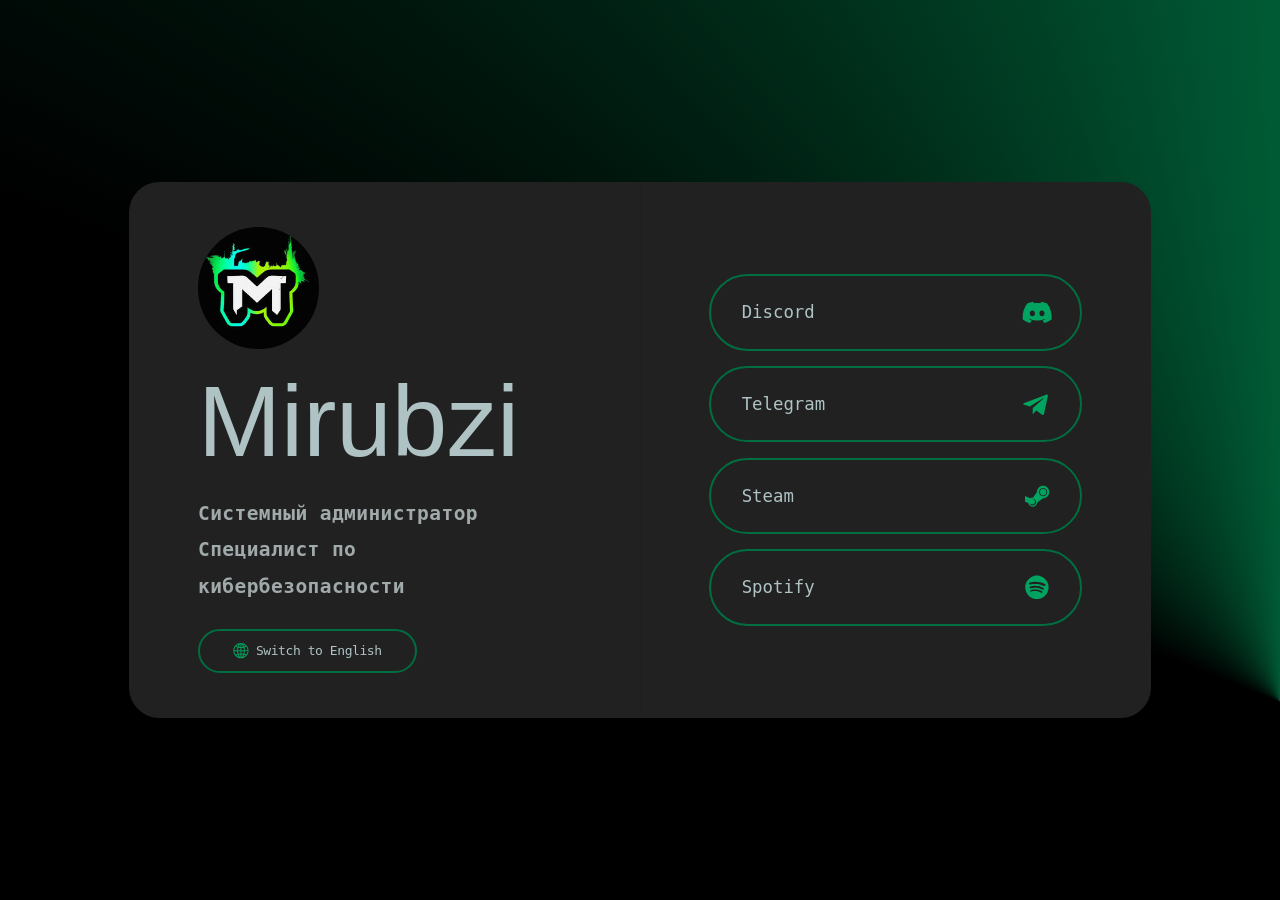
==== commit f345a961: "Update Mirubzi-ru.html" ====
--- a/Mirubzi-ru.html
+++ b/Mirubzi-ru.html
@@ -18,6 +18,7 @@
   <meta property="og:url" content="https://ru-mirubzi.carrd.co">
   <meta property="twitter:card" content="summary_large_image">
   <link rel="canonical" href="https://ru-mirubzi.carrd.co/">
+  <link rel="icon" type="image/x-icon" href="./img/image04.jpg">
   <link rel="alternate" hreflang="en" href="./Mirubzi.html">
 <style>
     html,
@@ -1368,9 +1369,9 @@
                       src="./img/image04.jpg" alt=""></span></div>
                 <h1 id="text01" class="style1" style="opacity: 1; transform: none;">Mirubzi</h1>
                 <p id="text06" class="style2" style="opacity: 1; transform: none;"><span class="p">Системный
-                    администратор<br> Специалист по кибербезопасности</span></p>
+                    администратор <br> Специалист по кибербезопасности</span></p>
                 <ul id="buttons01" class="style2 buttons">
-                  <li style="opacity: 1; transform: none;"><a href="/" class="button n01"><svg
+                  <li style="opacity: 1; transform: none;"><a href="/card" class="button n01"><svg
                         aria-labelledby="icon-title">
                         <title id="icon-title">Globe</title>
                         <use xlink:href="#icon-7a66fac84dc5d9fb5fafce395a384d40"></use>
@@ -1379,12 +1380,12 @@
               </div>
               <div>
                 <ul id="buttons04" class="style1 buttons">
-                  <li style="opacity: 1; transform: none;"><a href="https://discordapp.com/users/638446768492904458"
+                  <li style="opacity: 1; transform: none;"><a href="https://discord.com/users/638446768492904458"
                       class="button n01"><svg aria-labelledby="icon-title">
                         <title id="icon-title">Discord</title>
                         <use xlink:href="#icon-3b7eeeccbb457780f277fce4669f67a0"></use>
                       </svg><span class="label">Discord</span></a></li>
-                  <li style="opacity: 1; transform: none;"><a href="https://t.me/Mirubzi" class="button n02"><svg
+                  <li style="opacity: 1; transform: none;"><a href="https://t.me/Mirubzi2" class="button n02"><svg
                         aria-labelledby="icon-title">
                         <title id="icon-title">Telegram</title>
                         <use xlink:href="#icon-96fc68818d10374399c6dcf28fe98f75"></use>
@@ -1400,12 +1401,12 @@
                         <title id="icon-title">Spotify</title>
                         <use xlink:href="#icon-6f1173b99f06aa4855b8fd26db52c969"></use>
                       </svg><span class="label">Spotify</span></a></li>
-                  <li style="opacity: 1; transform: none;"><a
+                 <!-- <li style="opacity: 1; transform: none;"><a
                       href="https://donate.webmoney.com/w/riJtpGipQbgDJTFuj6OEpj" class="button n05"><svg
                         aria-labelledby="icon-title">
                         <title id="icon-title">Paw</title>
                         <use xlink:href="#icon-8cb9e3ae2ca9ddf0ade7aaa40776dc7a"></use>
-                      </svg><span class="label">Задонатить мне :3</span></a></li>
+                      </svg><span class="label">Задонатить мне :3</span></a></li> -->
                 </ul>
               </div>
             </div>
@@ -2429,4 +2430,4 @@
   </script>
 </body>
 
-</html>+</html>
